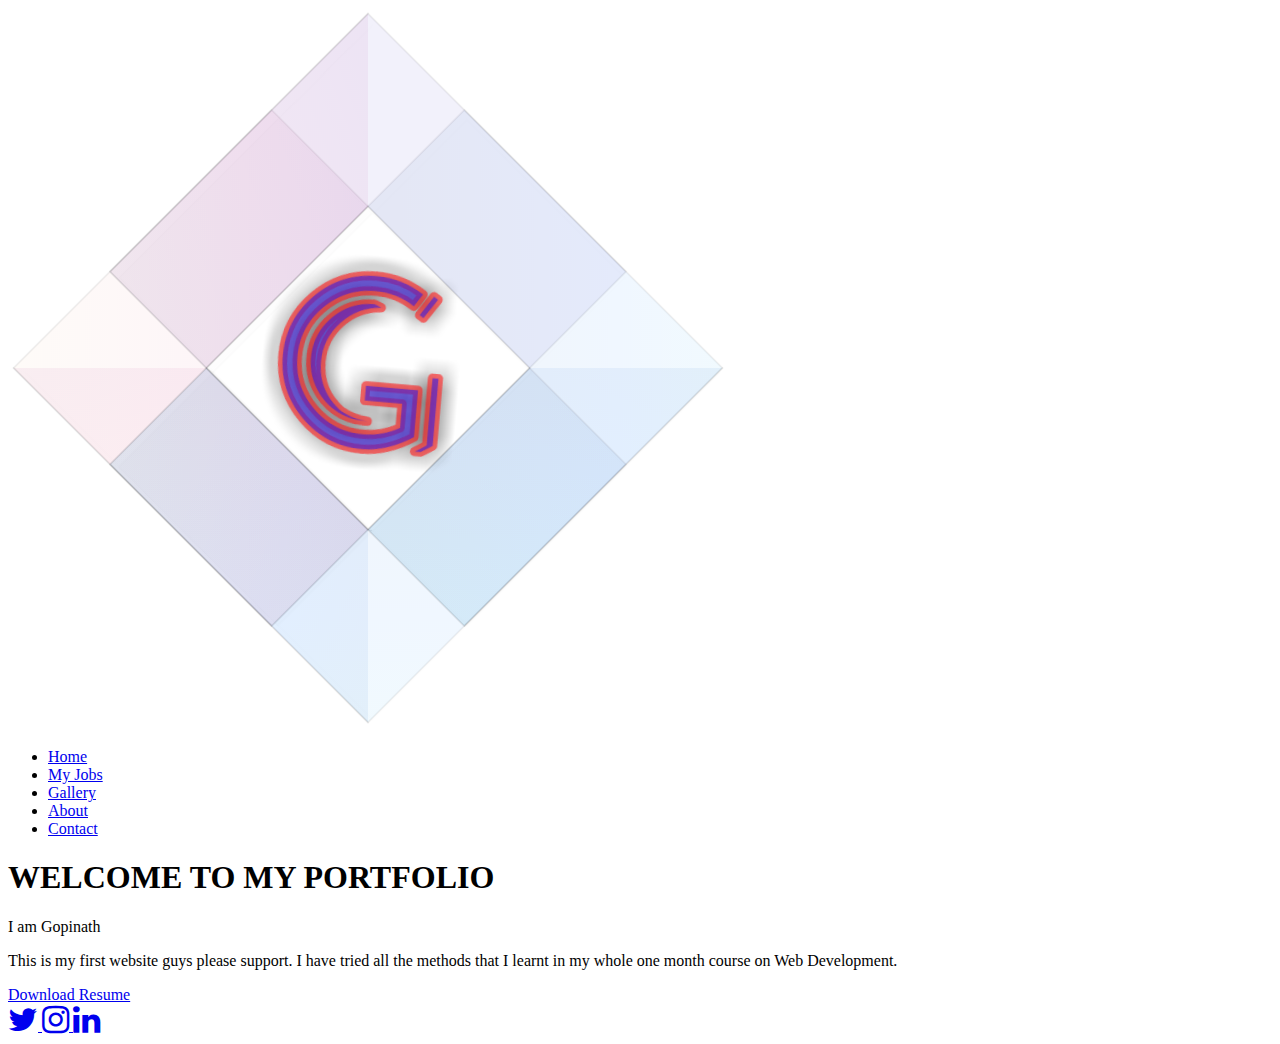
==== index.html @ adcb7f17 "Add files via upload" ====
<!DOCTYPE html> 
<html>
<head>
	<meta charset="utf-8">
	<title>MY WEBSITE</title>
	<meta name="viewport" content="width=device-width, initial-scale=1.0">
	<link rel="stylesheet" type="text/css" href="css/style.css">
	<link href="https://stackpath.bootstrapcdn.com/font-awesome/4.7.0/css/font-awesome.min.css" rel="stylesheet" integrity="sha384-wvfXpqpZZVQGK6TAh5PVlGOfQNHSoD2xbE+QkPxCAFlNEevoEH3Sl0sibVcOQVnN" crossorigin="anonymous">
</head>
<body>
	<header>
		<div class="main">
			<div class="logo">
				<img src="logo.png">
			</div>
			<ul>
				<li class="active"><a href="index.html">Home</a></li>
				<li><a href="my jobs.html">My Jobs</a></li>
				<li><a href="gallery.html">Gallery</a></li>
				<li><a href="about.html">About</a></li>
				<li><a href="contact.html">Contact</a></li>
			</ul>
		</div>
	    
    	<div class="title">
			<h1>WELCOME TO MY PORTFOLIO</h1>
			<p>I am Gopinath</p>
			<p>This is my first website guys please support. I have tried all the methods that I learnt in my whole one month course on Web Development.</p>	
		</div>
		<div class="button">
			<a href="https://drive.google.com/file/d/1jEOYhb37lUBO5i_q0IOx1CgMuRmRwHjd/view?usp=sharing" class="btn">Download Resume</a>
		</div>
		<div class="social-link">
			<a href="https://twitter.com/Gopinat29785231" target="_blank">
				<i class="fa fa-2x fa-twitter" aria-hidden="true"></i>
			</a>
			<a href="https://www.instagram.com/gopinath._.16/" target="_blank">
				<i class="fa fa-2x fa-instagram" aria-hidden="true"></i>
			</a>
			<a href="https://www.linkedin.com/in/gopinath-kumar-9260b418b/" target="_blank">
				<i class="fa fa-2x fa-linkedin" aria-hidden="true"></i>
			</a>
		</div>
    </header>
</body>
</html>
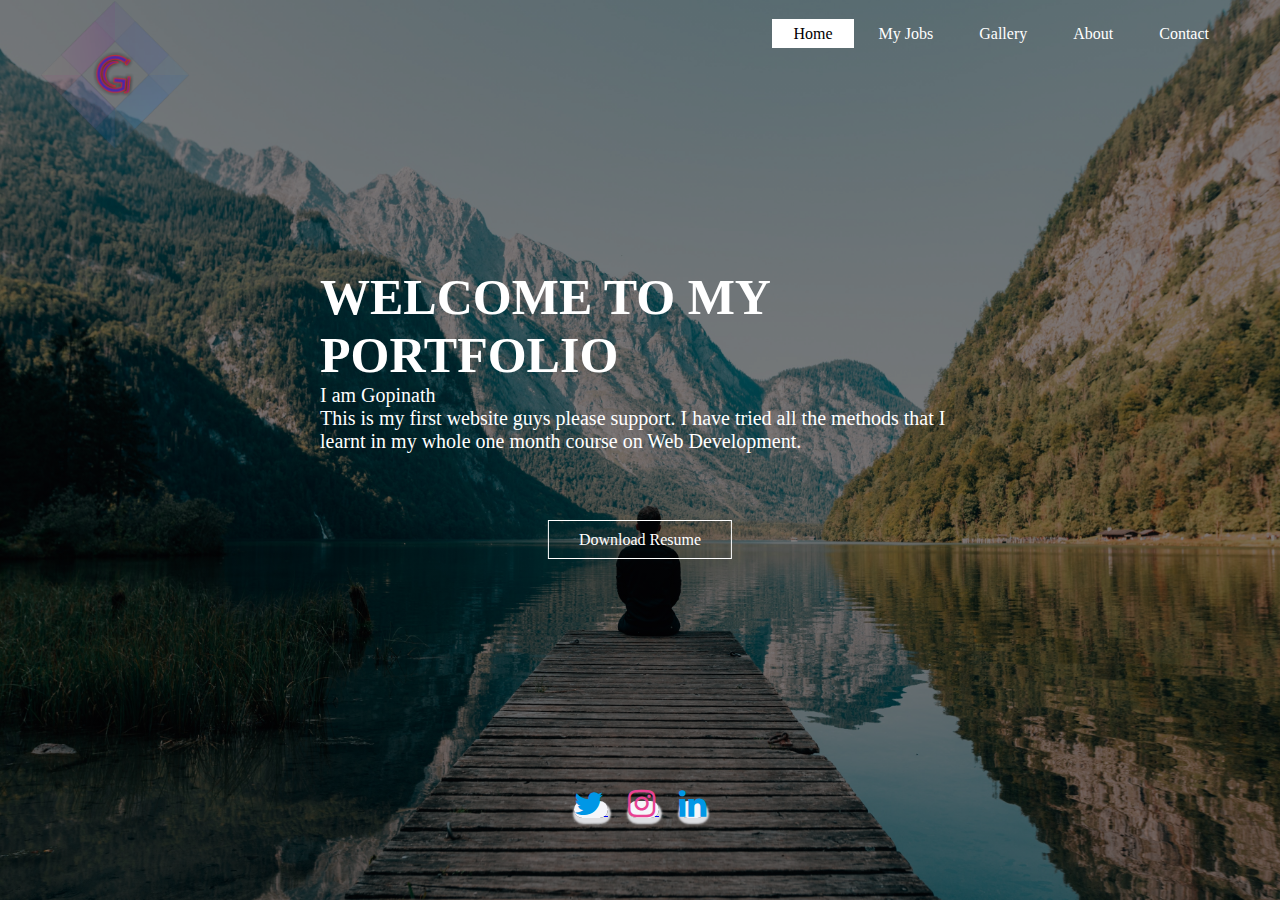
==== commit f1ea3d69: "Update index.html" ====
--- a/index.html
+++ b/index.html
@@ -4,7 +4,7 @@
 	<meta charset="utf-8">
 	<title>MY WEBSITE</title>
 	<meta name="viewport" content="width=device-width, initial-scale=1.0">
-	<link rel="stylesheet" type="text/css" href="css/style.css">
+	<link rel="stylesheet" type="text/css" href="style.css">
 	<link href="https://stackpath.bootstrapcdn.com/font-awesome/4.7.0/css/font-awesome.min.css" rel="stylesheet" integrity="sha384-wvfXpqpZZVQGK6TAh5PVlGOfQNHSoD2xbE+QkPxCAFlNEevoEH3Sl0sibVcOQVnN" crossorigin="anonymous">
 </head>
 <body>
@@ -43,4 +43,4 @@
 		</div>
     </header>
 </body>
-</html>+</html>
--- a/style.css
+++ b/style.css
@@ -0,0 +1,182 @@
+*{
+	margin: 0;
+	padding: 0;
+	font-family: Century Gothic;
+}
+header{
+	background-image:linear-gradient(rgba(0,0,0,0.5),rgba(0,0,0,0.5)), url(../gopi.jpg);
+	height: 100vh;
+	background-size: cover;
+	background-position: center;
+}
+ul{
+	float: right;
+	list-style-type: none;
+	margin-top: 25px;
+	margin-right: 10px;
+}
+ul li{
+	display: inline-block;
+}
+ul li a{
+	text-decoration: none;
+	color: #fff;
+	padding: 5px 20px;
+	border:1px solid transparent;
+	transition: 0.6s ease;
+}
+ul li a:hover{
+	background-color: #fff;
+	color: #000;
+}
+ul li.active a{
+	background-color: #fff;
+	color: #000;
+}
+.logo img{
+	float: left;
+	width: 150px;
+	height: auto;
+}
+.main{
+	max-width: 1200px;
+	margin: auto;
+}
+.title{
+	position: absolute;
+	top: 40%;
+	left: 50%;
+	transform: translate(-50%,-50%);
+}
+.title h1{
+	font-size: 50px;
+	color: #fff;
+}
+.title p{
+	font-size: 20px;
+	color: #fff;
+}
+.button{
+	position: absolute;
+	top: 60%;
+	left: 50%;
+	transform: translate(-50%,-50%);
+}
+.btn{
+	border: 1px solid #fff;
+	padding: 10px 30px;
+	color: #fff;
+	text-decoration: none;
+	transition: 0.6s ease;
+}
+.btn:hover{
+	background-color: #fff;
+	color: #000;
+}
+.box{
+	position: absolute;
+	top: 60%;
+	left: 50%;
+	transform: translate(-50%,-50%);
+}
+.box img{
+	float: center;
+	width: 100px;
+	height: auto;
+}
+.box h1{
+	font-size: 50px;
+	color: #fff;
+
+}
+.social-link{
+	position: absolute;
+	top: 90%;
+	left: 50%;
+	transform: translate(-50%,-50%);
+	a{
+		height: 100px;
+		width: 100px;
+		background-color: #f5f6fa; 
+        border-radius: 50px;
+        text-align: center;
+        margin: 10px;
+        line-height: 110px;
+        box-shadow: 1px 4px 2px 2px #dcdde1;
+	}
+    a i{
+    	transition: all 0.3s linear;
+    }
+    a:hover i{
+    	transform: scale(1.4);
+    }
+    .fa-instagram{
+    	color: #e84393;
+    }
+    .fa-linkedin{
+    	color: #0097e6;
+    }
+    .fa-twitter{
+    	color: #0097e6;
+    }
+}
+.contact{
+	position: absolute;
+	top: 50%;
+	left: 50%;
+	transform: translate(-50%,-50%);
+}
+.contact h1{
+	font-size: 50px;
+	color: #fff;
+	top: 20%;
+	left: 50%;
+}
+.contact p{
+	font-size: 20px;
+	color: #fff;
+}
+.about{
+	position: absolute;
+	top: 50%;
+	left: 50%;
+	transform: translate(-50%,-50%);
+}
+.about h1{
+	font-size: 50px;
+	color: #fff;
+}
+.about p{
+	font-size: 20px;
+	color: #fff;
+}
+.job{
+	position: absolute;
+	top: 50%;
+	left: 50%;
+	transform: translate(-50%,-50%);
+}
+.job h1{
+	font-size: 50px;
+	color: #fff;
+}
+.contact h1{
+	font-size: 50px;
+	color: #fff;
+}
+.contact p{
+	font-size: 20px;
+	color: #fff;
+}
+.job h2{
+	font-size: 30px;
+	color: #000;
+}
+.job h3{
+	font-size: 30px;
+	color: #000;
+}
+.job p{
+	font-size: 20px;
+	color: #fff;
+}
